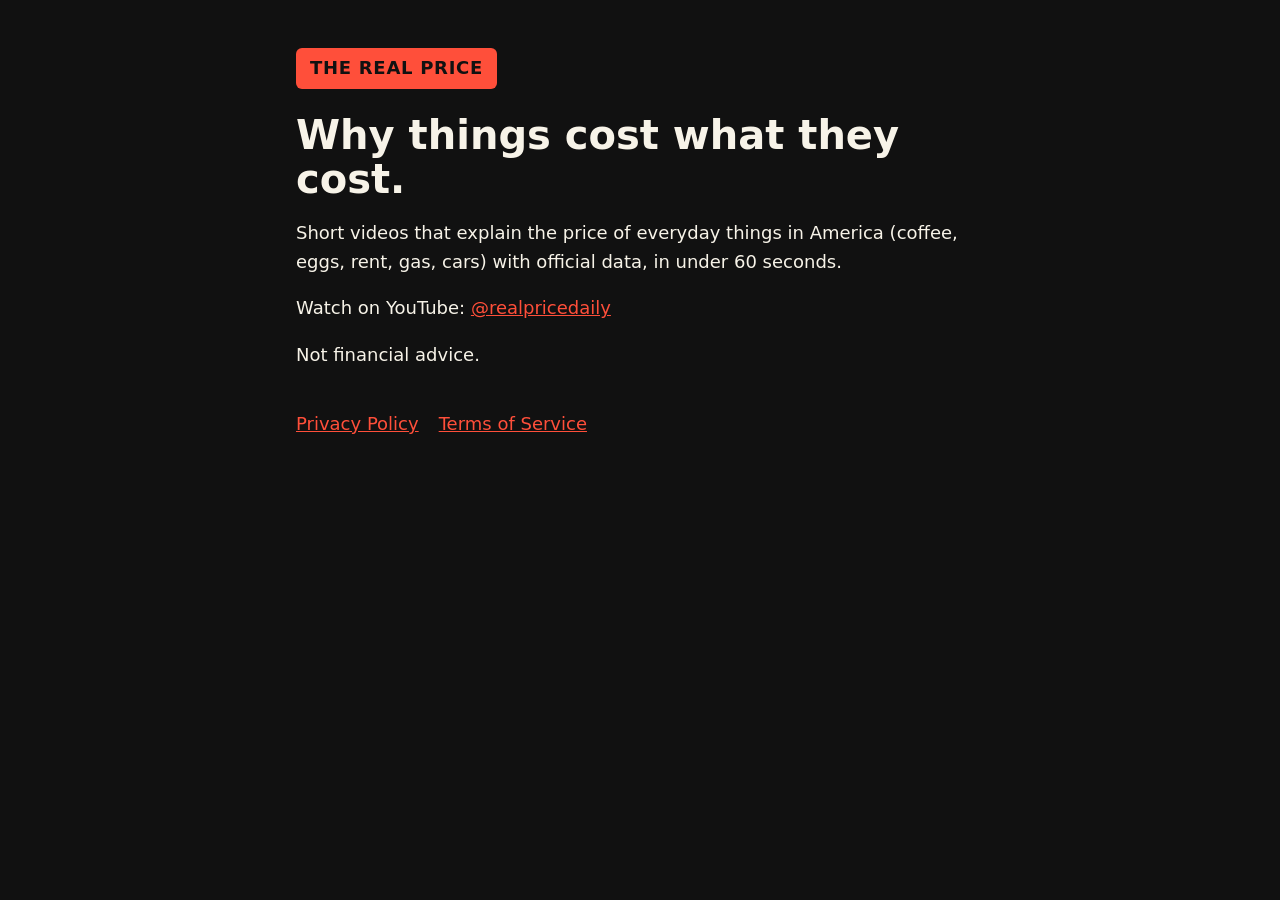
==== index.html @ 99d31494 "Site do The Real Price: página inicial, privacidade e termos Co-Authored-By: Claude Opus 5.5 <norepl" ====
<!doctype html>
<html lang="en">
<head>
<meta charset="utf-8">
<meta name="viewport" content="width=device-width, initial-scale=1">
<title>The Real Price</title>
<meta name="description" content="The real price of everyday things in America, explained with official data in under 60 seconds.">
<link rel="stylesheet" href="estilo.css">
</head>
<body>
<main>
<span class="marca">THE REAL PRICE</span>
<h1>Why things cost what they cost.</h1>
<p>Short videos that explain the price of everyday things in America (coffee, eggs, rent, gas, cars) with official data, in under 60 seconds.</p>
<p>Watch on YouTube: <a href="https://www.youtube.com/@realpricedaily">@realpricedaily</a></p>
<p>Not financial advice.</p>
<nav><a href="privacy.html">Privacy Policy</a><a href="terms.html">Terms of Service</a></nav>
</main>
</body>
</html>
---- estilo.css ----
:root { --fundo: #111111; --tinta: #f7f3e8; --destaque: #ff4f3a; }
* { box-sizing: border-box; }
body { margin: 0; background: var(--fundo); color: var(--tinta); font: 18px/1.6 system-ui, -apple-system, "Segoe UI", sans-serif; }
main { max-width: 720px; margin: 0 auto; padding: 48px 16px 64px; }
.marca { display: inline-block; background: var(--destaque); color: var(--fundo); font-weight: 800; letter-spacing: .04em; padding: 6px 14px; border-radius: 6px; }
h1 { font-size: 40px; line-height: 1.1; margin: 24px 0 12px; }
h2 { font-size: 22px; margin-top: 32px; }
a { color: var(--destaque); }
nav { margin-top: 40px; display: flex; gap: 20px; flex-wrap: wrap; }
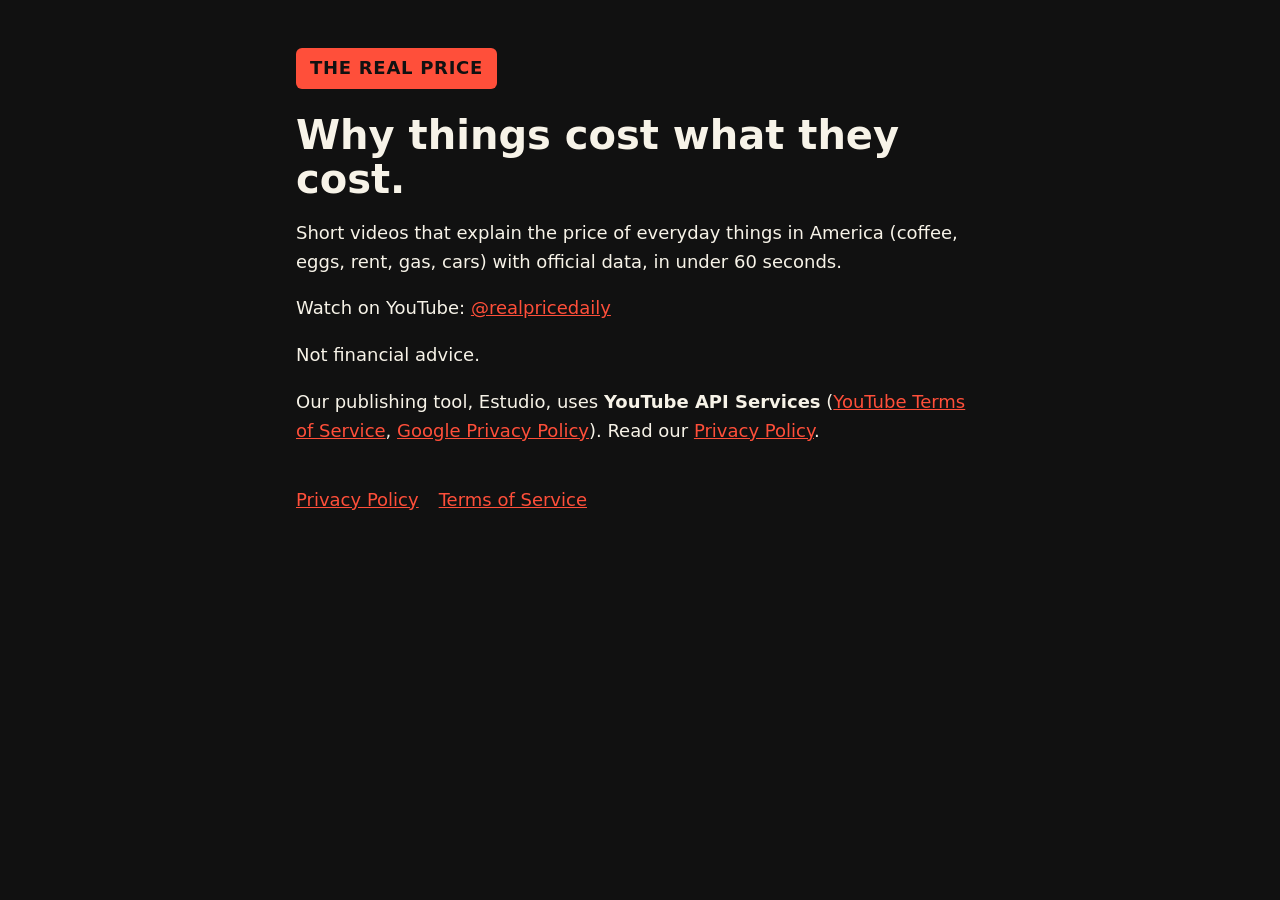
==== commit 67e06c33: "Privacidade: secção YouTube API Services e regra de apagar dados; página inicial com o link Co-Autho" ====
--- a/index.html
+++ b/index.html
@@ -14,6 +14,7 @@
 <p>Short videos that explain the price of everyday things in America (coffee, eggs, rent, gas, cars) with official data, in under 60 seconds.</p>
 <p>Watch on YouTube: <a href="https://www.youtube.com/@realpricedaily">@realpricedaily</a></p>
 <p>Not financial advice.</p>
+<p>Our publishing tool, Estudio, uses <strong>YouTube API Services</strong> (<a href="https://www.youtube.com/t/terms">YouTube Terms of Service</a>, <a href="https://policies.google.com/privacy">Google Privacy Policy</a>). Read our <a href="privacy.html">Privacy Policy</a>.</p>
 <nav><a href="privacy.html">Privacy Policy</a><a href="terms.html">Terms of Service</a></nav>
 </main>
 </body>
